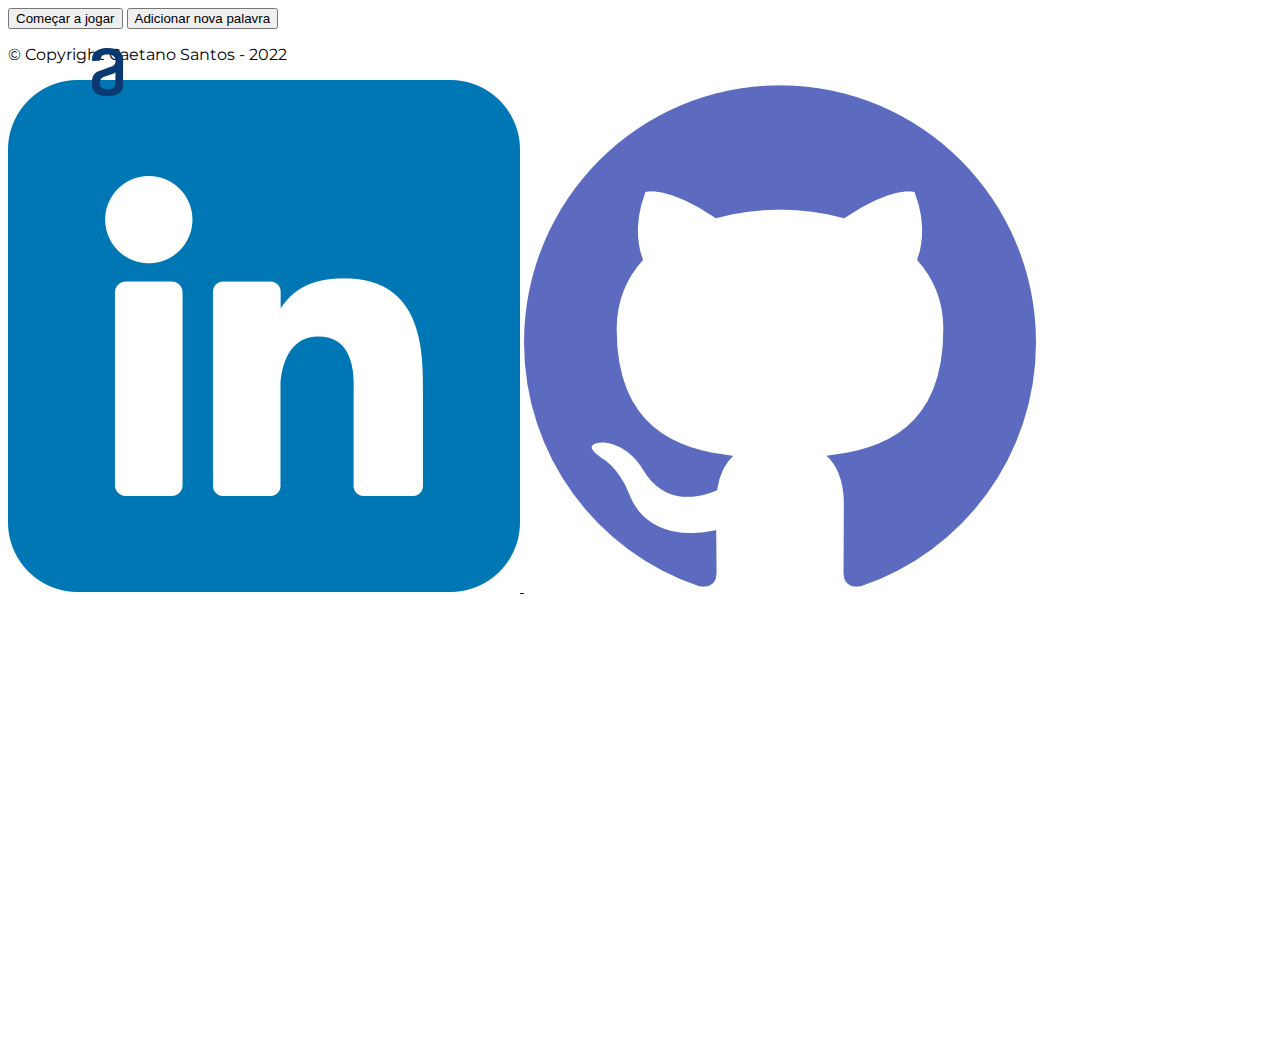
==== index.html @ e1cf7cc7 "Estrutura Projeto Jogo Foça" ====
<!DOCTYPE html>
<html lang="pt">
  <head>
    <meta charset="UTF-8" />
    <meta http-equiv="X-UA-Compatible" content="IE=edge" />
    <meta name="viewport" content="width=device-width, initial-scale=1.0" />
    <title>Jogo da Força</title>
    <link rel="stylesheet" href="style.css" />
    <link
      href="https://fonts.googleapis.com/css2?family=Montserrat:wght@300&display=swap"
      rel="stylesheet"
    />
  </head>
  <body>
    <header>
      <div class="logo">
        <img class="imgLogo" src="/img/logo.svg" />
      </div>
    </header>
    <main class="principal">
      <button class="btn-comecar">Começar a jogar</button>
      <button class="btn-palavra">Adicionar nova palavra</button>
    </main>
    <footer class="rodape">
      <section class="dev">
        <p class="copyright">&copy Copyright Caetano Santos - 2022</p>
      </section>
      <a href="https://www.linkedin.com/" target="_blank" class="link1">
        <img src="img/linkedin.png" alt="Icone do Linkedin" class="link" />
      </a>
      <a href="https://github.com" target="_blank" class="git1">
        <img src="img/github.png" alt="Icone do GitHub" class="git" />
      </a>
    </footer>
  </body>
</html>
---- style.css ----
body{
  font-family: 'montserrat',sans-serif;
  position: relative;
  width: 1440px;
  height:1024px;
}
.imgLogo{
  position: absolute;
  width: 120px;
  height: 48px;
  left: 40px;
  top: 40px;
}
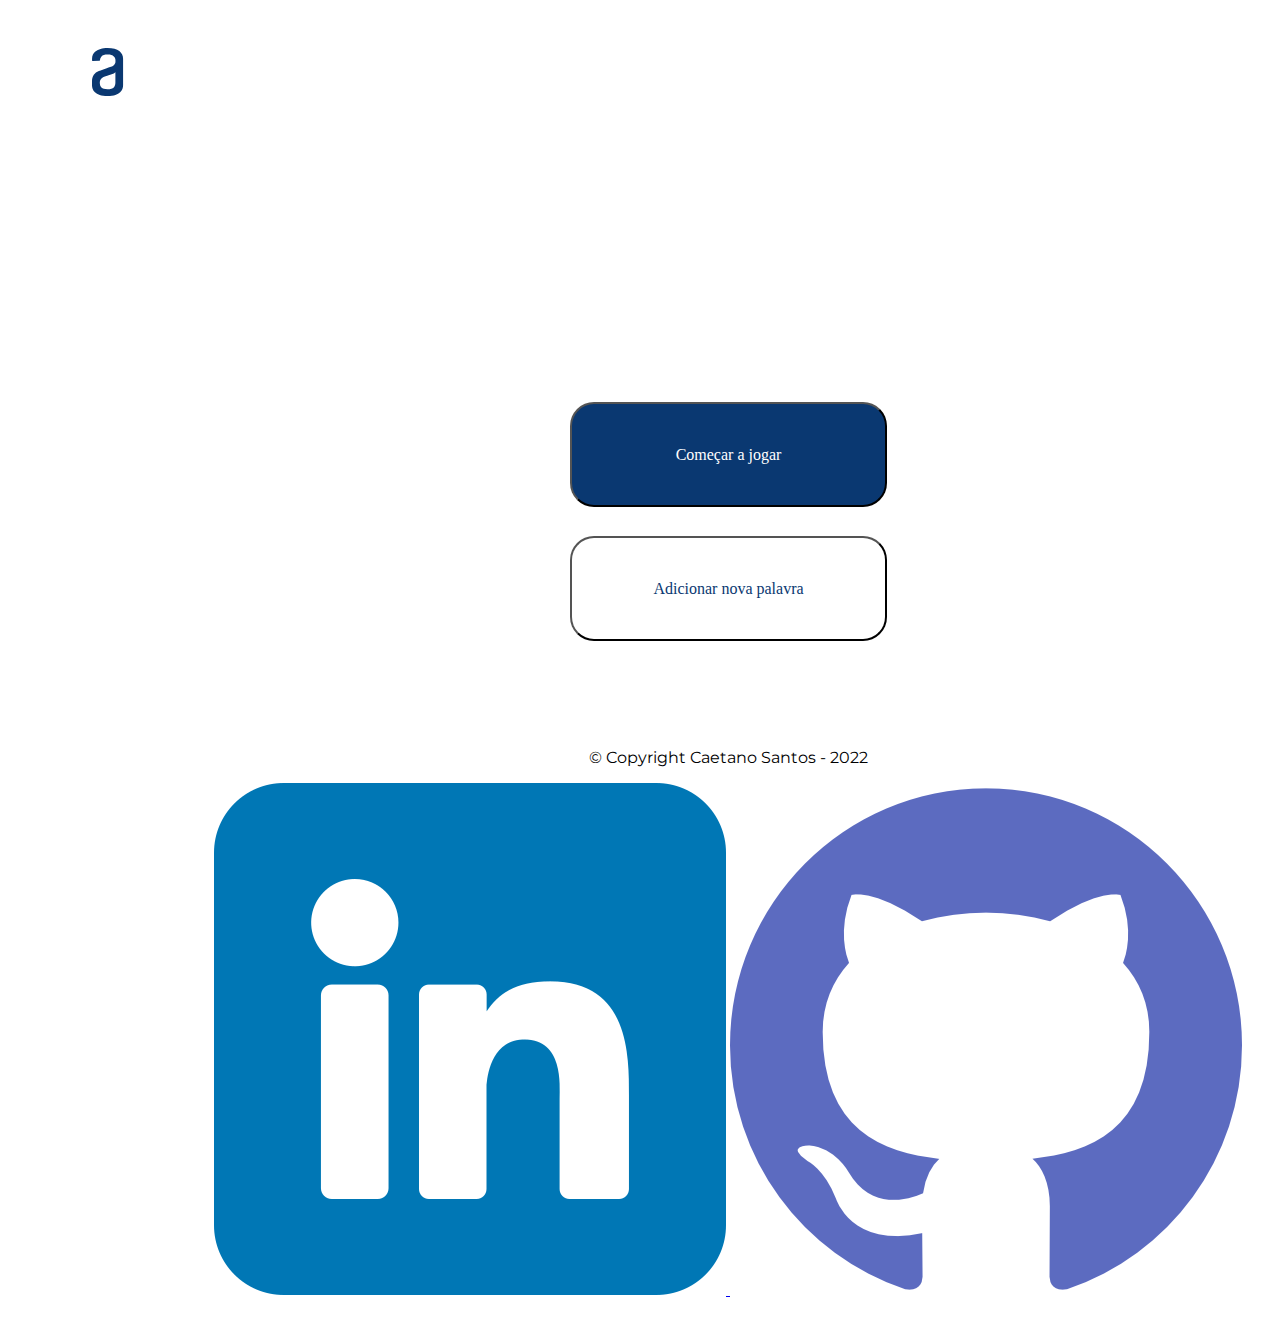
==== commit 2ad6115d: "Atualização Botão + Alinhamento Roda-pé" ====
--- a/index.html
+++ b/index.html
@@ -18,8 +18,8 @@
       </div>
     </header>
     <main class="principal">
-      <button class="btn-comecar">Começar a jogar</button>
-      <button class="btn-palavra">Adicionar nova palavra</button>
+      <button href="#" class="btn-comecar">Começar a jogar</button>
+      <button href="#" class="btn-palavra">Adicionar nova palavra</button>
     </main>
     <footer class="rodape">
       <section class="dev">
--- a/style.css
+++ b/style.css
@@ -11,4 +11,38 @@
   left: 40px;
   top: 40px;
 }
-
+button{
+  flex-direction: row;
+  align-items: flex-start;
+  padding: 24px;
+  gap: 8px;
+  border-radius: 24px;
+  font-family: 'Inter';
+  text-align: center;
+  font-size: 16px;
+  position: absolute;
+}
+.btn-comecar{
+  width: 317px;
+  height: 105px;
+  left: 562px;
+  top: 394px;
+  background: #0A3871;
+  color: #FFFFFF;
+}
+.btn-palavra{
+  width: 317px;
+  height: 105px;
+  left: 562px;
+  top: 528px;
+  background: #FFFFFF;
+  color: #0A3871;
+}
+footer{
+  flex-direction: row;
+  align-items: flex-start;
+  padding: 24px;
+  text-align: center;
+  position: relative;
+  top: 700px;
+}